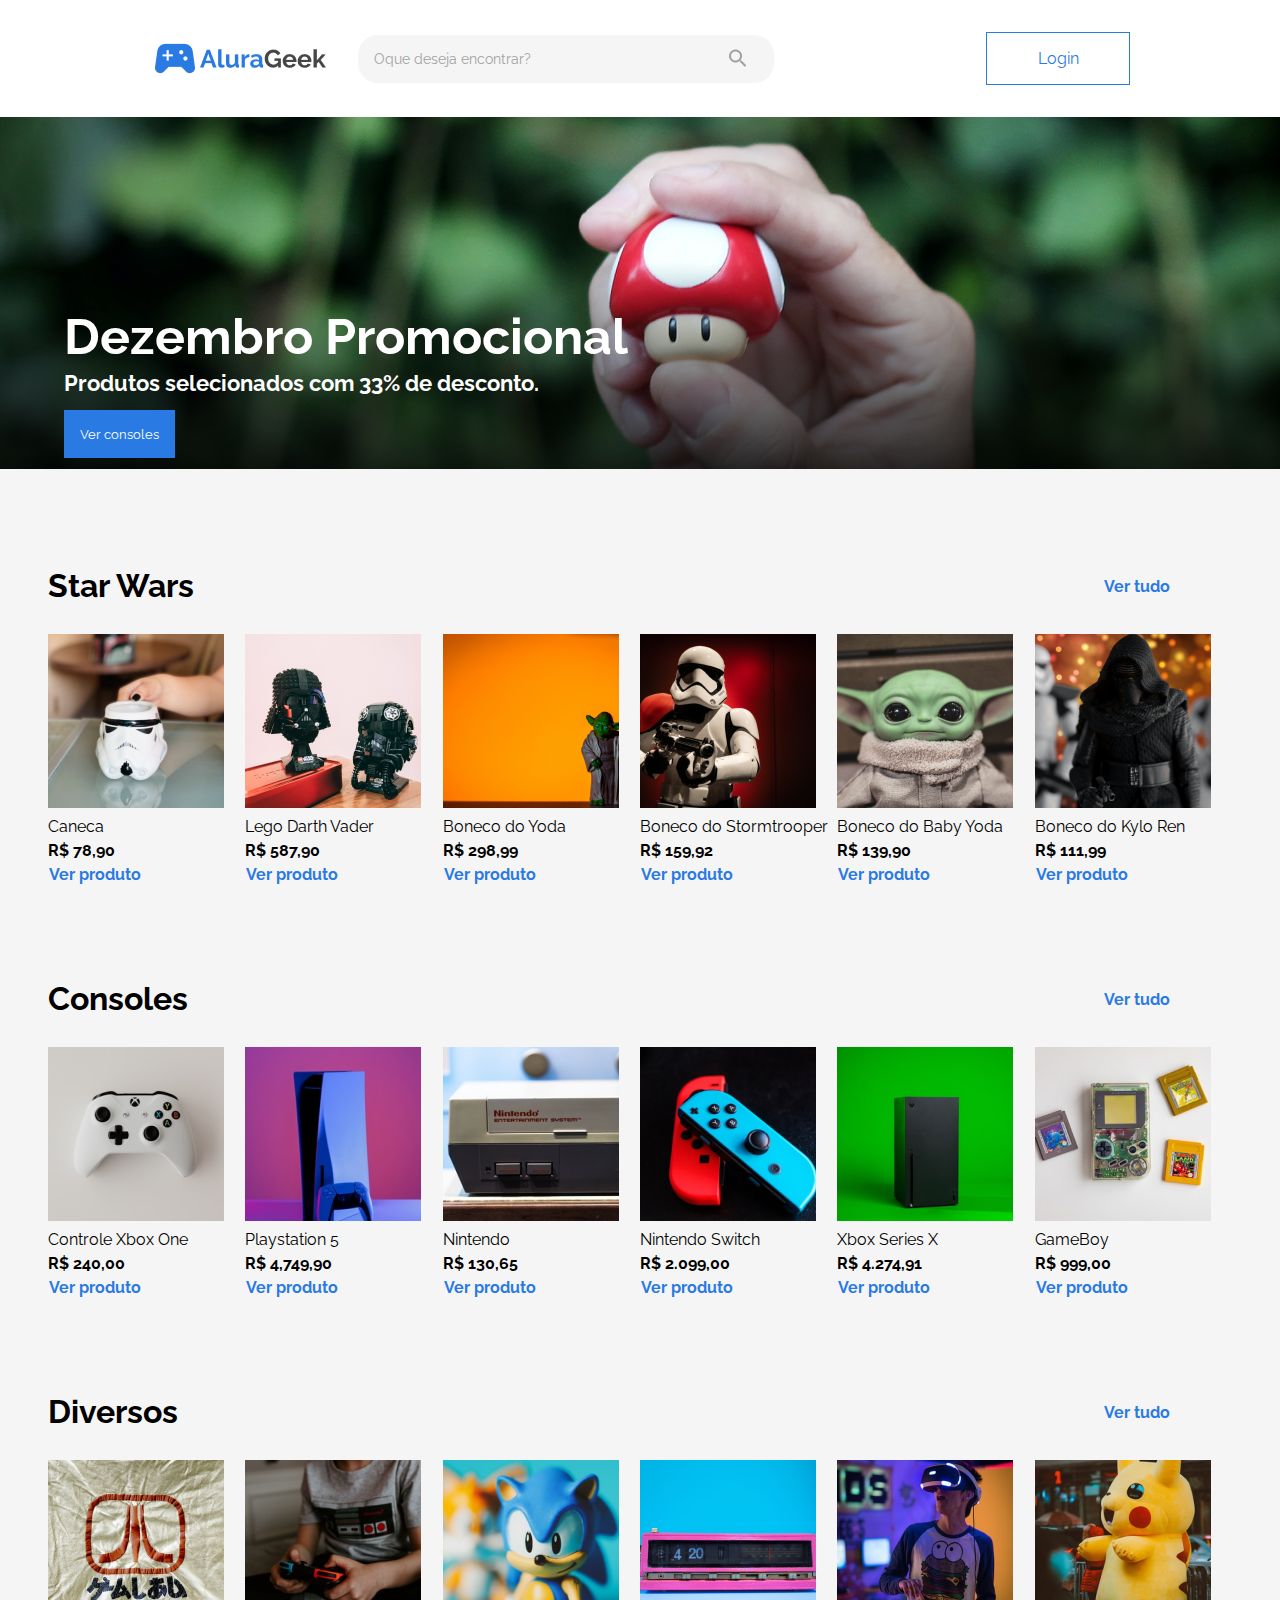
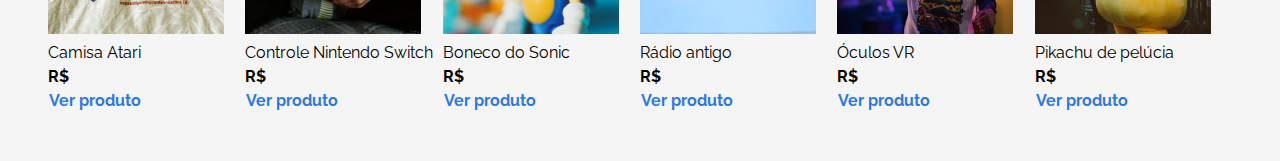
==== index.html @ db8009bb "Adicionando header e main" ====
<!DOCTYPE html>
<html lang="pt-br">
<head>
    <meta charset="UTF-8">
    <meta http-equiv="X-UA-Compatible" content="IE=edge">
    <meta name="viewport" content="width=device-width, initial-scale=1.0">
    <link rel="stylesheet" href="assets/css/style.css">
    <title>AluraGeek</title>
</head>
<body>

    <header class="header">
        <navbar class="header__navbar">
            <div class="header__nav">
                <img src="assets/img/Logo.png" alt="logo" class="header__logo">
                <div class="header__search">
                    <input class="header__input" type="text" name="search" id="search" placeholder="Oque deseja encontrar?">
                    <img src="assets/img/Icone.png" alt="icone de pesquisa" class="header__input-img">
                </div>
            </div>
            <button type="submit" class="header__button">Login</button>
        </navbar>
    </header>

    <main class="main">
        <div class="main__content">
            <div class="main__info">
                <h1 class="main__title">Dezembro Promocional</h1>
                <h2 class="main__subtitle">Produtos selecionados com 33% de desconto.</h2>
                <button class="main__button">Ver consoles</button>
            </div>
        </div>

        <section class="main__store">
            <div class="main__title-store">
                <h1>Star Wars</h1>
                <button class="main__link right">Ver tudo</button>
            </div>
            <div class="main__info-store">
                <div class="main__content-store">
                    <img src="assets/img/starwars/caneca.png" alt="produto" class="main__img">
                    <h3>Caneca</h3>
                    <p class="main__price">R$ 78,90</p>
                    <button class="main__link">Ver produto</button>
                </div>
                <div class="main__content-store">
                    <img src="assets/img/starwars/lego.png" alt="produto" class="main__img">
                    <p>Lego Darth Vader</p>
                    <p class="main__price">R$ 587,90</p>
                    <button class="main__link">Ver produto</button>
                </div>
                <div class="main__content-store">
                    <img src="assets/img/starwars/boneco1.png" alt="produto" class="main__img">
                    <p>Boneco do Yoda</p>
                    <p class="main__price">R$ 298,99</p>
                    <button class="main__link">Ver produto</button>
                </div>
                <div class="main__content-store">
                    <img src="assets/img/starwars/boneco2.png" alt="produto" class="main__img">
                    <p>Boneco do Stormtrooper</p>
                    <p class="main__price">R$ 159,92</p>
                    <button class="main__link">Ver produto</button>
                </div>
                <div class="main__content-store">
                    <img src="assets/img/starwars/boneco3.png" alt="produto" class="main__img">
                    <p>Boneco do Baby Yoda</p>
                    <p class="main__price">R$ 139,90</p>
                    <button class="main__link">Ver produto</button>
                </div>
                <div class="main__content-store">
                    <img src="assets/img/starwars/boneco4.png" alt="produto" class="main__img">
                    <p>Boneco do Kylo Ren</p>
                    <p class="main__price">R$ 111,99</p>
                    <button class="main__link">Ver produto</button>
                </div>
            </div>
        </section>

        <section class="main__store">
            <div class="main__title-store">
                <h1>Consoles</h1>
                <button class="main__link right">Ver tudo</button>
            </div>
            <div class="main__info-store">
                <div class="main__content-store">
                    <img src="assets/img/consoles/console1.png" alt="produto" class="main__img">
                    <h3>Controle Xbox One</h3>
                    <p class="main__price">R$ 240,00</p>
                    <button class="main__link">Ver produto</button>
                </div>
                <div class="main__content-store">
                    <img src="assets/img/consoles/console2.png" alt="produto" class="main__img">
                    <p>Playstation 5</p>
                    <p class="main__price">R$ 4,749,90</p>
                    <button class="main__link">Ver produto</button>
                </div>
                <div class="main__content-store">
                    <img src="assets/img/consoles/console3.png" alt="produto" class="main__img">
                    <p>Nintendo</p>
                    <p class="main__price">R$ 130,65</p>
                    <button class="main__link">Ver produto</button>
                </div>
                <div class="main__content-store">
                    <img src="assets/img/consoles/console4.png" alt="produto" class="main__img">
                    <p>Nintendo Switch</p>
                    <p class="main__price">R$ 2.099,00</p>
                    <button class="main__link">Ver produto</button>
                </div>
                <div class="main__content-store">
                    <img src="assets/img/consoles/console5.png" alt="produto" class="main__img">
                    <p>Xbox Series X</p>
                    <p class="main__price">R$ 4.274,91</p>
                    <button class="main__link">Ver produto</button>
                </div>
                <div class="main__content-store">
                    <img src="assets/img/consoles/console6.png" alt="produto" class="main__img">
                    <p>GameBoy</p>
                    <p class="main__price">R$ 999,00</p>
                    <button class="main__link">Ver produto</button>
                </div>
            </div>
        </section>

        <section class="main__store">
            <div class="main__title-store">
                <h1>Diversos</h1>
                <button class="main__link right">Ver tudo</button>
            </div>
            <div class="main__info-store">
                <div class="main__content-store">
                    <img src="assets/img/diversos/diversos1.png" alt="produto" class="main__img">
                    <h3>Camisa Atari</h3>
                    <p class="main__price">R$ </p>
                    <button class="main__link">Ver produto</button>
                </div>
                <div class="main__content-store">
                    <img src="assets/img/diversos/diversos2.png" alt="produto" class="main__img">
                    <p>Controle Nintendo Switch</p>
                    <p class="main__price">R$ </p>
                    <button class="main__link">Ver produto</button>
                </div>
                <div class="main__content-store">
                    <img src="assets/img/diversos/diversos3.png" alt="produto" class="main__img">
                    <p>Boneco do Sonic</p>
                    <p class="main__price">R$ </p>
                    <button class="main__link">Ver produto</button>
                </div>
                <div class="main__content-store">
                    <img src="assets/img/diversos/diversos4.png" alt="produto" class="main__img">
                    <p>Rádio antigo</p>
                    <p class="main__price">R$ </p>
                    <button class="main__link">Ver produto</button>
                </div>
                <div class="main__content-store">
                    <img src="assets/img/diversos/diversos5.png" alt="produto" class="main__img">
                    <p>Óculos VR</p>
                    <p class="main__price">R$ </p>
                    <button class="main__link">Ver produto</button>
                </div>
                <div class="main__content-store">
                    <img src="assets/img/diversos/diversos6.png" alt="produto" class="main__img">
                    <p>Pikachu de pelúcia</p>
                    <p class="main__price">R$ </p>
                    <button class="main__link">Ver produto</button>
                </div>
            </div>
        </section>
    </main>
    
</body>
</html>
---- assets/css/style.css ----
@import url("https://fonts.googleapis.com/css2?family=Raleway:wght@400;600&display=swap");
html, body, div, span, applet, object, iframe,
h1, h2, h3, h4, h5, h6, p, blockquote, pre,
a, abbr, acronym, address, big, cite, code,
del, dfn, em, img, ins, kbd, q, s, samp,
small, strike, strong, sub, sup, tt, var,
b, u, i, center,
dl, dt, dd, ol, ul, li,
fieldset, form, label, legend,
table, caption, tbody, tfoot, thead, tr, th, td,
article, aside, canvas, details, embed,
figure, figcaption, footer, header, hgroup,
menu, nav, output, ruby, section, summary,
time, mark, audio, video {
  margin: 0;
  padding: 0;
  border: 0;
  font-size: 100%;
  font: inherit;
  vertical-align: baseline;
}

article, aside, details, figcaption, figure,
footer, header, hgroup, menu, nav, section {
  display: block;
}

body {
  line-height: 1;
}

ol, ul {
  list-style: none;
}

blockquote, q {
  quotes: none;
}

blockquote:before, blockquote:after,
q:before, q:after {
  content: "";
  content: none;
}

table {
  border-collapse: collapse;
  border-spacing: 0;
}

* {
  font-family: "Raleway", "sans-serif";
}

body {
  background-color: #F5F5F5;
}

.header {
  background-color: #FFFFFF;
  padding: 2rem;
}
.header__navbar {
  display: flex;
  justify-content: space-around;
}
.header__nav {
  display: flex;
  align-items: center;
}
.header__search {
  display: flex;
  align-items: center;
  margin-left: 2rem;
}
.header__input {
  border-radius: 20px;
  border: none;
  padding: 1rem;
  background: #F5F5F5;
  width: 24rem;
}
.header__input::placeholder {
  color: #A2A2A2;
  font-size: 14px;
}
.header__input-img {
  margin-left: -3rem;
  cursor: pointer;
}
.header__button {
  border: 1px solid #2A7AE4;
  background: none;
  color: #2A7AE4;
  width: 9rem;
  padding: 1rem;
  font-size: 16px;
  cursor: pointer;
  transition: all 1s linear;
}
.header__button:hover {
  background: #2A7AE4;
  border: 1px solid #000000;
  color: #FFFFFF;
}

.main__content {
  background-image: url("/assets/img/Hero.png");
  height: 45vh;
  background-repeat: no-repeat;
  width: 100%;
  line-height: 1.3;
  display: flex;
  justify-content: flex-end;
  align-items: flex-start;
  flex-direction: column;
  color: #FFFFFF;
}
.main__info {
  margin: 0rem 0rem 4rem 4rem;
}
.main__title {
  font-weight: bold;
  font-size: 50px;
}
.main__subtitle {
  font-size: 22px;
  font-weight: bold;
  margin-bottom: 0.8rem;
}
.main__button {
  background-color: #2A7AE4;
  color: #FFFFFF;
  border: none;
  padding: 1rem;
}
.main__store {
  padding: 3rem;
}
.main__title-store {
  font-size: 32px;
  font-weight: bold;
  display: flex;
  margin-bottom: 2rem;
  justify-content: space-between;
}
.main__link {
  background: none;
  border: none;
  color: #2A7AE4;
  font-weight: bold;
  font-size: 16px;
  margin-left: -5px;
  cursor: pointer;
}
.main__link.right {
  margin-right: 3.5rem;
}
.main__info-store {
  display: grid;
  grid-template-columns: repeat(6, 1fr);
  line-height: 1.5;
}
.main__price {
  font-weight: bold;
}

/*# sourceMappingURL=style.css.map */
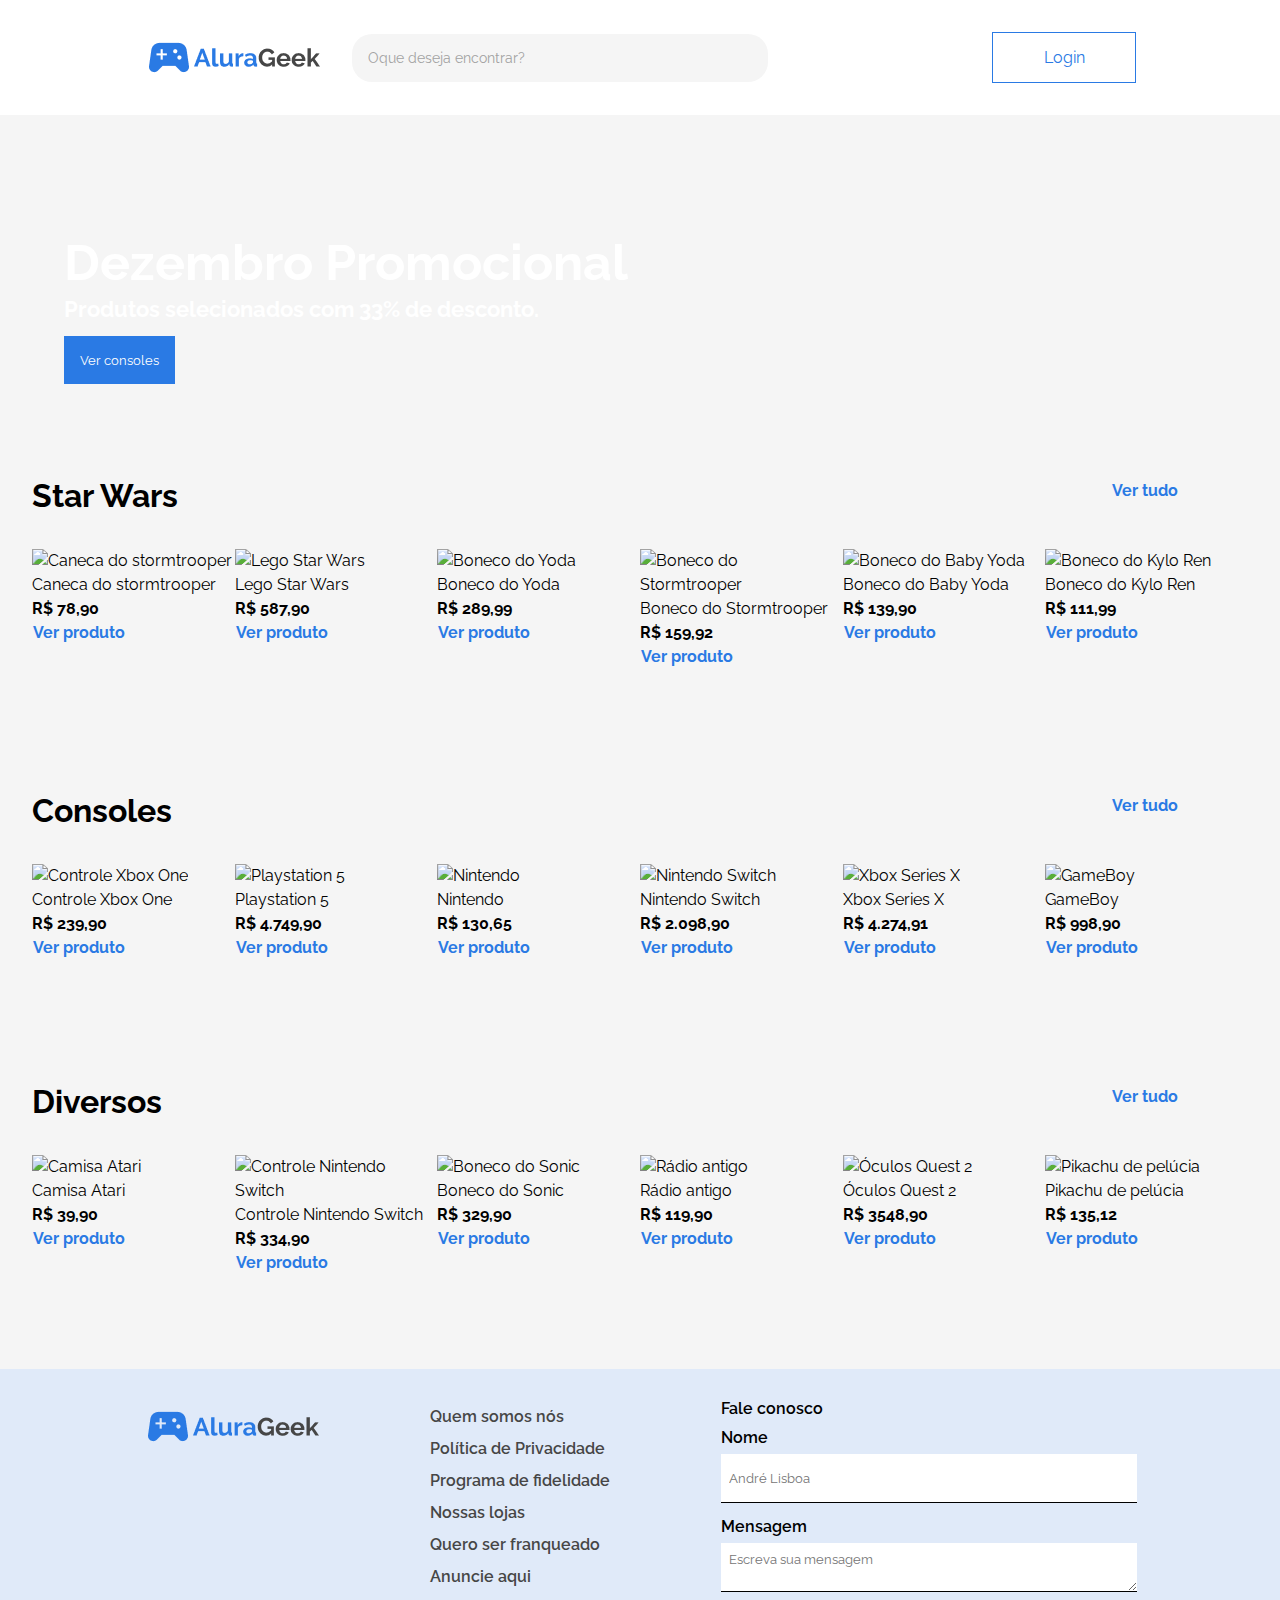
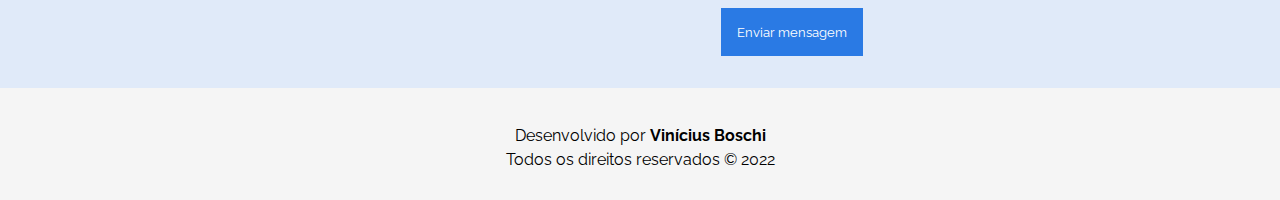
==== commit 6b96657e: "Arrumando fotos e adicionando conteúdo na página de produtos" ====
--- a/index.html
+++ b/index.html
@@ -15,10 +15,11 @@
                 <img src="assets/img/Logo.png" alt="logo" class="header__logo">
                 <div class="header__search">
                     <input class="header__input" type="text" name="search" id="search" placeholder="Oque deseja encontrar?">
-                    <img src="assets/img/Icone.png" alt="icone de pesquisa" class="header__input-img">
                 </div>
             </div>
-            <button type="submit" class="header__button">Login</button>
+            <button type="submit" class="header__button">
+                <a href="assets/pages/login.html">Login</a>
+            </button>
         </navbar>
     </header>
 
@@ -34,138 +35,79 @@
         <section class="main__store">
             <div class="main__title-store">
                 <h1>Star Wars</h1>
-                <button class="main__link right">Ver tudo</button>
+                <button class="main__link right">
+                    <a href="assets/pages/products.html">Ver tudo</a>
+                </button>
             </div>
-            <div class="main__info-store">
-                <div class="main__content-store">
-                    <img src="assets/img/starwars/caneca.png" alt="produto" class="main__img">
-                    <h3>Caneca</h3>
-                    <p class="main__price">R$ 78,90</p>
-                    <button class="main__link">Ver produto</button>
-                </div>
-                <div class="main__content-store">
-                    <img src="assets/img/starwars/lego.png" alt="produto" class="main__img">
-                    <p>Lego Darth Vader</p>
-                    <p class="main__price">R$ 587,90</p>
-                    <button class="main__link">Ver produto</button>
-                </div>
-                <div class="main__content-store">
-                    <img src="assets/img/starwars/boneco1.png" alt="produto" class="main__img">
-                    <p>Boneco do Yoda</p>
-                    <p class="main__price">R$ 298,99</p>
-                    <button class="main__link">Ver produto</button>
-                </div>
-                <div class="main__content-store">
-                    <img src="assets/img/starwars/boneco2.png" alt="produto" class="main__img">
-                    <p>Boneco do Stormtrooper</p>
-                    <p class="main__price">R$ 159,92</p>
-                    <button class="main__link">Ver produto</button>
-                </div>
-                <div class="main__content-store">
-                    <img src="assets/img/starwars/boneco3.png" alt="produto" class="main__img">
-                    <p>Boneco do Baby Yoda</p>
-                    <p class="main__price">R$ 139,90</p>
-                    <button class="main__link">Ver produto</button>
-                </div>
-                <div class="main__content-store">
-                    <img src="assets/img/starwars/boneco4.png" alt="produto" class="main__img">
-                    <p>Boneco do Kylo Ren</p>
-                    <p class="main__price">R$ 111,99</p>
-                    <button class="main__link">Ver produto</button>
-                </div>
-            </div>
+            <div class="main__info-store"></div>
         </section>
 
         <section class="main__store">
             <div class="main__title-store">
                 <h1>Consoles</h1>
-                <button class="main__link right">Ver tudo</button>
+                <button class="main__link right">
+                    <a href="assets/pages/products.html">Ver tudo</a>
+                </button>
             </div>
-            <div class="main__info-store">
-                <div class="main__content-store">
-                    <img src="assets/img/consoles/console1.png" alt="produto" class="main__img">
-                    <h3>Controle Xbox One</h3>
-                    <p class="main__price">R$ 240,00</p>
-                    <button class="main__link">Ver produto</button>
-                </div>
-                <div class="main__content-store">
-                    <img src="assets/img/consoles/console2.png" alt="produto" class="main__img">
-                    <p>Playstation 5</p>
-                    <p class="main__price">R$ 4,749,90</p>
-                    <button class="main__link">Ver produto</button>
-                </div>
-                <div class="main__content-store">
-                    <img src="assets/img/consoles/console3.png" alt="produto" class="main__img">
-                    <p>Nintendo</p>
-                    <p class="main__price">R$ 130,65</p>
-                    <button class="main__link">Ver produto</button>
-                </div>
-                <div class="main__content-store">
-                    <img src="assets/img/consoles/console4.png" alt="produto" class="main__img">
-                    <p>Nintendo Switch</p>
-                    <p class="main__price">R$ 2.099,00</p>
-                    <button class="main__link">Ver produto</button>
-                </div>
-                <div class="main__content-store">
-                    <img src="assets/img/consoles/console5.png" alt="produto" class="main__img">
-                    <p>Xbox Series X</p>
-                    <p class="main__price">R$ 4.274,91</p>
-                    <button class="main__link">Ver produto</button>
-                </div>
-                <div class="main__content-store">
-                    <img src="assets/img/consoles/console6.png" alt="produto" class="main__img">
-                    <p>GameBoy</p>
-                    <p class="main__price">R$ 999,00</p>
-                    <button class="main__link">Ver produto</button>
-                </div>
-            </div>
+            <div class="main__info-store" id="second"></div>
         </section>
 
         <section class="main__store">
             <div class="main__title-store">
                 <h1>Diversos</h1>
-                <button class="main__link right">Ver tudo</button>
+                <button class="main__link right">
+                    <a href="assets/pages/products.html">Ver tudo</a>
+                </button>
             </div>
-            <div class="main__info-store">
-                <div class="main__content-store">
-                    <img src="assets/img/diversos/diversos1.png" alt="produto" class="main__img">
-                    <h3>Camisa Atari</h3>
-                    <p class="main__price">R$ </p>
-                    <button class="main__link">Ver produto</button>
+            <div class="main__info-store" id="third"></div>
+        </section>
+
+    </main>
+
+    <footer class="footer">
+        <section class="footer__contact">
+            <img src="assets/img/Logo.png" alt="logo" class="footer__logo">
+            <ul class="footer__list">
+                <li class="footer__lists">
+                    <a href="#">Quem somos nós</a>
+                </li>
+                <li class="footer__lists">
+                    <a href="#">Política de Privacidade</a>
+                </li>
+                <li class="footer__lists">
+                    <a href="#">Programa de fidelidade</a>
+                </li>
+                <li class="footer__lists">
+                    <a href="#">Nossas lojas</a>
+                </li>
+                <li class="footer__lists">
+                    <a href="#">Quero ser franqueado</a>
+                </li>
+                <li class="footer__lists">
+                    <a href="#">Anuncie aqui</a>
+                </li>
+            </ul>
+            <form action="#" class="footer__form">
+                <h2 class="footer__title">Fale conosco</h2>
+                <div class="footer__contact-input">
+                    <label for="name" class="footer__label">Nome</label>
+                    <input type="text" name="name" id="name" class="footer__input" placeholder="André Lisboa">
                 </div>
-                <div class="main__content-store">
-                    <img src="assets/img/diversos/diversos2.png" alt="produto" class="main__img">
-                    <p>Controle Nintendo Switch</p>
-                    <p class="main__price">R$ </p>
-                    <button class="main__link">Ver produto</button>
+                <div class="footer__contact-input">
+                    <label for="name" class="footer__label">Mensagem</label>
+                    <textarea id="message" name="message" rows="5" cols="33" placeholder="Escreva sua mensagem" class="footer__input"></textarea>
                 </div>
-                <div class="main__content-store">
-                    <img src="assets/img/diversos/diversos3.png" alt="produto" class="main__img">
-                    <p>Boneco do Sonic</p>
-                    <p class="main__price">R$ </p>
-                    <button class="main__link">Ver produto</button>
-                </div>
-                <div class="main__content-store">
-                    <img src="assets/img/diversos/diversos4.png" alt="produto" class="main__img">
-                    <p>Rádio antigo</p>
-                    <p class="main__price">R$ </p>
-                    <button class="main__link">Ver produto</button>
-                </div>
-                <div class="main__content-store">
-                    <img src="assets/img/diversos/diversos5.png" alt="produto" class="main__img">
-                    <p>Óculos VR</p>
-                    <p class="main__price">R$ </p>
-                    <button class="main__link">Ver produto</button>
-                </div>
-                <div class="main__content-store">
-                    <img src="assets/img/diversos/diversos6.png" alt="produto" class="main__img">
-                    <p>Pikachu de pelúcia</p>
-                    <p class="main__price">R$ </p>
-                    <button class="main__link">Ver produto</button>
-                </div>
-            </div>
+                <button class="footer__button">Enviar mensagem</button>
+            </form>
         </section>
-    </main>
+        <div class="footer__creator">
+            <p class="footer__name">Desenvolvido por <a href="https://github.com/Vinicius-Boschi">Vinícius Boschi</a></p>
+            <p class="footer__copy">Todos os direitos reservados &copy; 2022</p>
+        </div>
+    </footer>
+
+    <script src="assets/js/index/index.js" type="module"></script>
+    <script src="assets/js/navFixed.js"></script>
     
 </body>
 </html>--- a/assets/css/style.css
+++ b/assets/css/style.css
@@ -59,19 +59,56 @@
 .header {
   background-color: #FFFFFF;
   padding: 2rem;
+  width: calc(100% - 4rem);
+  position: fixed;
+  z-index: 1;
+}
+.header-fixed {
+  background-color: #E0EAF9;
 }
 .header__navbar {
   display: flex;
   justify-content: space-around;
 }
+@media (min-width: 375px) and (max-width: 540px) {
+  .header__navbar {
+    display: grid;
+    justify-items: center;
+  }
+}
+@media (min-width: 541px) and (max-width: 768px) {
+  .header__navbar {
+    display: grid;
+    justify-items: center;
+  }
+}
 .header__nav {
   display: flex;
   align-items: center;
+}
+@media (min-width: 375px) and (max-width: 540px) {
+  .header__nav {
+    display: initial;
+    text-align: center;
+    margin-bottom: 1rem;
+  }
+}
+@media (min-width: 541px) and (max-width: 768px) {
+  .header__nav {
+    display: initial;
+    text-align: center;
+    margin-bottom: 1rem;
+  }
 }
 .header__search {
   display: flex;
   align-items: center;
   margin-left: 2rem;
+}
+@media (min-width: 769px) and (max-width: 1279px) {
+  .header__search {
+    margin: 0 1rem 0 1rem;
+  }
 }
 .header__input {
   border-radius: 20px;
@@ -84,31 +121,36 @@
   color: #A2A2A2;
   font-size: 14px;
 }
-.header__input-img {
-  margin-left: -3rem;
-  cursor: pointer;
+@media (min-width: 375px) and (max-width: 540px) {
+  .header__input {
+    width: 15rem;
+  }
 }
 .header__button {
   border: 1px solid #2A7AE4;
   background: none;
   color: #2A7AE4;
   width: 9rem;
-  padding: 1rem;
   font-size: 16px;
   cursor: pointer;
   transition: all 1s linear;
+  padding: 0.5rem;
 }
 .header__button:hover {
   background: #2A7AE4;
   border: 1px solid #000000;
   color: #FFFFFF;
 }
+.header__button a {
+  text-decoration: none;
+  color: inherit;
+}
 
 .main__content {
-  background-image: url("/assets/img/Hero.png");
-  height: 45vh;
+  background-image: url("https://imagens.ebc.com.br/n1OaZ6sFFwMhwvAqhKW8YJnkvX8=/1170x700/smart/https://agenciabrasil.ebc.com.br/sites/default/files/thumbnails/image/imagem_divulgacao_da_serie_gdlk_na_netflix.jpg?itok=mTi6x2CP");
   background-repeat: no-repeat;
-  width: 100%;
+  background-size: cover;
+  height: 35vw;
   line-height: 1.3;
   display: flex;
   justify-content: flex-end;
@@ -116,26 +158,76 @@
   flex-direction: column;
   color: #FFFFFF;
 }
+@media (min-width: 375px) and (max-width: 540px) {
+  .main__content {
+    height: 75vh;
+  }
+}
+@media (min-width: 541px) and (max-width: 768px) {
+  .main__content {
+    height: 80vh;
+  }
+}
+@media (min-width: 769px) and (max-width: 1279px) {
+  .main__content {
+    height: 50vw;
+  }
+}
 .main__info {
   margin: 0rem 0rem 4rem 4rem;
 }
+@media (min-width: 375px) and (max-width: 540px) {
+  .main__info {
+    margin: 1rem 0 1rem 2rem;
+  }
+}
+@media (min-width: 541px) and (max-width: 768px) {
+  .main__info {
+    margin: 1rem 0 1rem 2rem;
+  }
+}
 .main__title {
   font-weight: bold;
   font-size: 50px;
+}
+@media (min-width: 375px) and (max-width: 540px) {
+  .main__title {
+    font-size: 22px;
+  }
+}
+@media (min-width: 541px) and (max-width: 768px) {
+  .main__title {
+    font-size: 45px;
+  }
 }
 .main__subtitle {
   font-size: 22px;
   font-weight: bold;
   margin-bottom: 0.8rem;
+}
+@media (min-width: 375px) and (max-width: 540px) {
+  .main__subtitle {
+    font-size: 14px;
+  }
+}
+@media (min-width: 375px) and (max-width: 540px) {
+  .main__subtitle {
+    font-size: 18px;
+  }
 }
 .main__button {
   background-color: #2A7AE4;
   color: #FFFFFF;
   border: none;
   padding: 1rem;
+  cursor: pointer;
+  transition: all 1s linear;
+}
+.main__button:hover {
+  background: #5595E9;
 }
 .main__store {
-  padding: 3rem;
+  padding: 2rem;
 }
 .main__title-store {
   font-size: 32px;
@@ -151,18 +243,258 @@
   font-weight: bold;
   font-size: 16px;
   margin-left: -5px;
+  margin-bottom: 1rem;
   cursor: pointer;
 }
 .main__link.right {
-  margin-right: 3.5rem;
+  margin-right: 4rem;
+}
+.main__link a {
+  text-decoration: none;
+  color: inherit;
 }
 .main__info-store {
   display: grid;
   grid-template-columns: repeat(6, 1fr);
   line-height: 1.5;
 }
+@media (min-width: 375px) and (max-width: 540px) {
+  .main__info-store {
+    grid-template-columns: repeat(2, 1fr);
+  }
+}
+@media (min-width: 541px) and (max-width: 768px) {
+  .main__info-store {
+    grid-template-columns: repeat(3, 1fr);
+  }
+}
+@media (min-width: 769px) and (max-width: 1279px) {
+  .main__info-store {
+    grid-template-columns: repeat(4, 1fr);
+  }
+}
+.main__action {
+  position: absolute;
+  cursor: pointer;
+}
+@media (min-width: 375px) and (max-width: 540px) {
+  .main__img {
+    width: 70%;
+  }
+}
+@media (min-width: 541px) and (max-width: 768px) {
+  .main__img {
+    width: 70%;
+  }
+}
+@media (min-width: 769px) and (max-width: 1279px) {
+  .main__img {
+    width: calc(100% - 2rem);
+  }
+}
+@media (min-width: 375px) and (max-width: 540px) {
+  .main__h3 {
+    font-size: 12px;
+  }
+}
+@media (min-width: 769px) and (max-width: 1279px) {
+  .main__h3 {
+    font-size: 15px;
+  }
+}
 .main__price {
   font-weight: bold;
 }
 
+.footer {
+  font-family: "Raleway", "sans-serif";
+  font-weight: 600;
+}
+@media (min-width: 375px) and (max-width: 540px) {
+  .footer__form {
+    text-align: initial;
+  }
+}
+@media (min-width: 541px) and (max-width: 768px) {
+  .footer__form {
+    text-align: initial;
+  }
+}
+@media (min-width: 769px) and (max-width: 1279px) {
+  .footer__form {
+    text-align: initial;
+  }
+}
+.footer__title {
+  margin-bottom: 0.8rem;
+}
+.footer__contact {
+  display: flex;
+  align-items: flex-start;
+  justify-content: space-evenly;
+  background-color: #E0EAF9;
+  padding: 2rem;
+}
+.footer__contact-input {
+  display: flex;
+  flex-direction: column;
+  align-items: flex-start;
+  margin-bottom: 1rem;
+}
+@media (min-width: 375px) and (max-width: 540px) {
+  .footer__contact {
+    flex-direction: column;
+    width: calc(100% - 4rem);
+    text-align: center;
+    align-items: center;
+  }
+}
+@media (min-width: 541px) and (max-width: 768px) {
+  .footer__contact {
+    flex-direction: column;
+    text-align: center;
+    align-items: center;
+  }
+}
+@media (min-width: 769px) and (max-width: 1279px) {
+  .footer__contact {
+    flex-direction: column;
+    text-align: center;
+    align-items: center;
+  }
+}
+.footer__list {
+  margin-bottom: 2rem;
+}
+.footer__lists {
+  color: #464646;
+  line-height: 2;
+}
+.footer__lists a {
+  text-decoration: none;
+  color: inherit;
+}
+.footer__label {
+  margin-bottom: 0.5rem;
+}
+.footer__input {
+  width: 25rem;
+  height: 2rem;
+  padding: 0.5rem;
+  border: none;
+  border-bottom: 1px solid #000000;
+}
+@media (min-width: 375px) and (max-width: 540px) {
+  .footer__input {
+    width: 18rem;
+  }
+}
+.footer__button {
+  background-color: #2A7AE4;
+  color: #FFFFFF;
+  border: none;
+  padding: 1rem;
+  cursor: pointer;
+  transition: all 1s linear;
+}
+.footer__button:hover {
+  background: #5595E9;
+}
+.footer__creator {
+  font-weight: normal;
+  text-align: center;
+  padding: 2rem;
+}
+.footer__name {
+  line-height: 2;
+}
+.footer__name a {
+  text-decoration: none;
+  color: inherit;
+  font-weight: bold;
+  cursor: pointer;
+}
+
+.main__form {
+  height: 90vh;
+  display: flex;
+  flex-direction: column;
+  justify-content: center;
+  align-items: center;
+}
+.main__form button {
+  width: 25rem;
+}
+.main__h1 {
+  font-weight: bold;
+  font-size: 18px;
+  text-align: center;
+}
+.main__input {
+  width: 25rem;
+  height: 2rem;
+  padding: 0.5rem;
+  border: none;
+  border-bottom: 1px solid #000000;
+}
+.main__email, .main__password {
+  display: flex;
+  flex-direction: column;
+  padding: 1rem;
+}
+
+.main__title-products {
+  font-size: 32px;
+  font-weight: bold;
+  display: flex;
+  margin-bottom: 2rem;
+  justify-content: space-between;
+}
+@media (min-width: 375px) and (max-width: 540px) {
+  .main__title-products {
+    display: block;
+  }
+}
+.main__h1-store {
+  margin-bottom: 1rem;
+}
+.main__add {
+  background-color: #2A7AE4;
+  color: #FFFFFF;
+  border: none;
+  padding: 1rem;
+  cursor: pointer;
+  transition: all 1s linear;
+}
+.main__add:hover {
+  background: #5595E9;
+}
+.main__add a {
+  text-decoration: none;
+  color: inherit;
+}
+.main__products {
+  display: grid;
+  grid-template-columns: repeat(6, 1fr);
+  line-height: 1.5;
+}
+@media (min-width: 375px) and (max-width: 540px) {
+  .main__products {
+    grid-template-columns: repeat(2, 1fr);
+  }
+}
+@media (min-width: 541px) and (max-width: 768px) {
+  .main__products {
+    grid-template-columns: repeat(3, 1fr);
+  }
+}
+@media (min-width: 769px) and (max-width: 1279px) {
+  .main__products {
+    grid-template-columns: repeat(4, 1fr);
+  }
+}
+.main__content-store {
+  margin-bottom: 3rem;
+}
+
 /*# sourceMappingURL=style.css.map */
